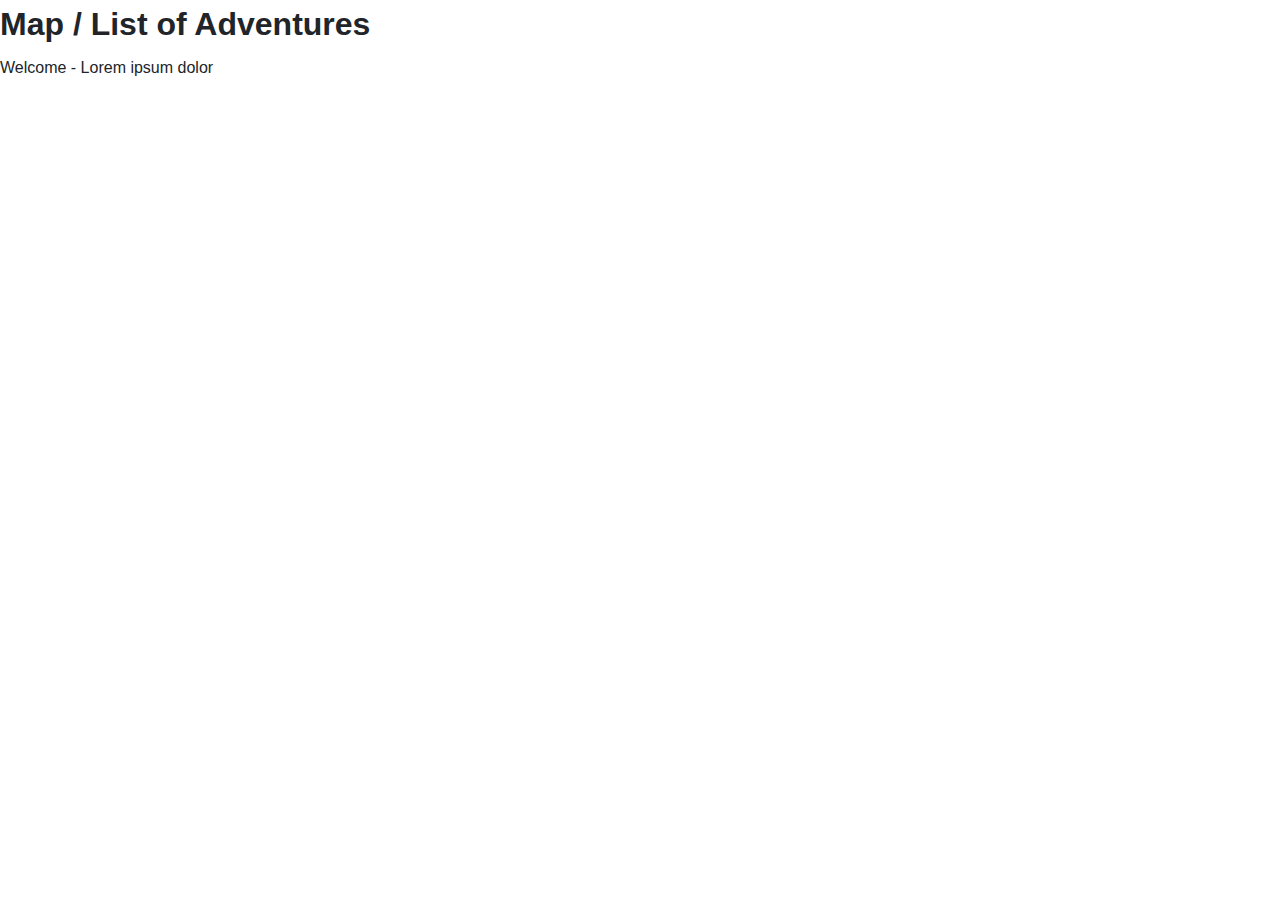
==== map/index.html @ f99d5be8 "Pseudocoded" ====
<!DOCTYPE html>
<html lang="en">

<head>
    <meta charset="UTF-8">
    <meta name="viewport" content="width=device-width, initial-scale=1.0">
    <meta http-equiv="X-UA-Compatible" content="ie=edge">
    <link rel="stylesheet" type="text/css" href="../src/bootstrap-reboot.min.css">
    <link rel="stylesheet" type="text/css" href="../src/style.css">
    <link rel="stylesheet" type="text/css" href="list.css">
    <title>Andersonventure!</title>
</head>
<body>
    <h1>Map / List of Adventures</h1>
    <p>Welcome - Lorem ipsum dolor</p>
    <!-- <form id="listOfAdventures">
        <label>Your name:
            <input id="choice" type="radio" name="" />
        </label>
        <button type="submit">Journey Forth!</button>
    </form> -->
    <script type="module" src="./src/list.js"></script>
</body>

</html>
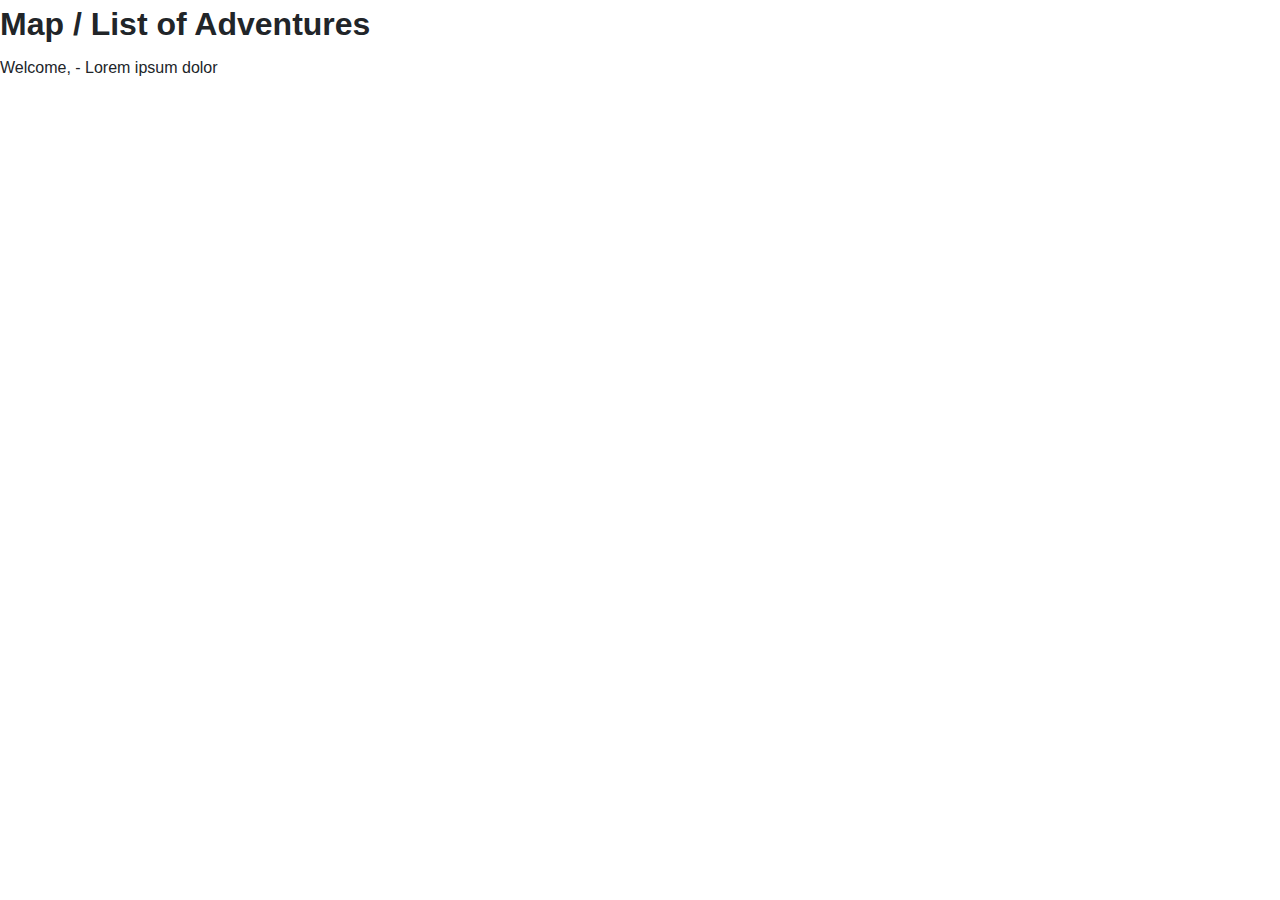
==== commit d2cc609f: "Much-belated commit! Added localStorage, added and refactored map, kinda tested, added quests." ====
--- a/map/index.html
+++ b/map/index.html
@@ -7,19 +7,21 @@
     <meta http-equiv="X-UA-Compatible" content="ie=edge">
     <link rel="stylesheet" type="text/css" href="../src/bootstrap-reboot.min.css">
     <link rel="stylesheet" type="text/css" href="../src/style.css">
-    <link rel="stylesheet" type="text/css" href="list.css">
+    <link rel="stylesheet" type="text/css" href="map.css">
     <title>Andersonventure!</title>
 </head>
 <body>
     <h1>Map / List of Adventures</h1>
-    <p>Welcome - Lorem ipsum dolor</p>
+    <p>Welcome, <span id="username-span"></span> - Lorem ipsum dolor</p>
+    <div id="all-quests-container">
+    </div>
     <!-- <form id="listOfAdventures">
         <label>Your name:
             <input id="choice" type="radio" name="" />
         </label>
         <button type="submit">Journey Forth!</button>
     </form> -->
-    <script type="module" src="./src/list.js"></script>
+    <script type="module" src="map.js"></script>
 </body>
 
 </html>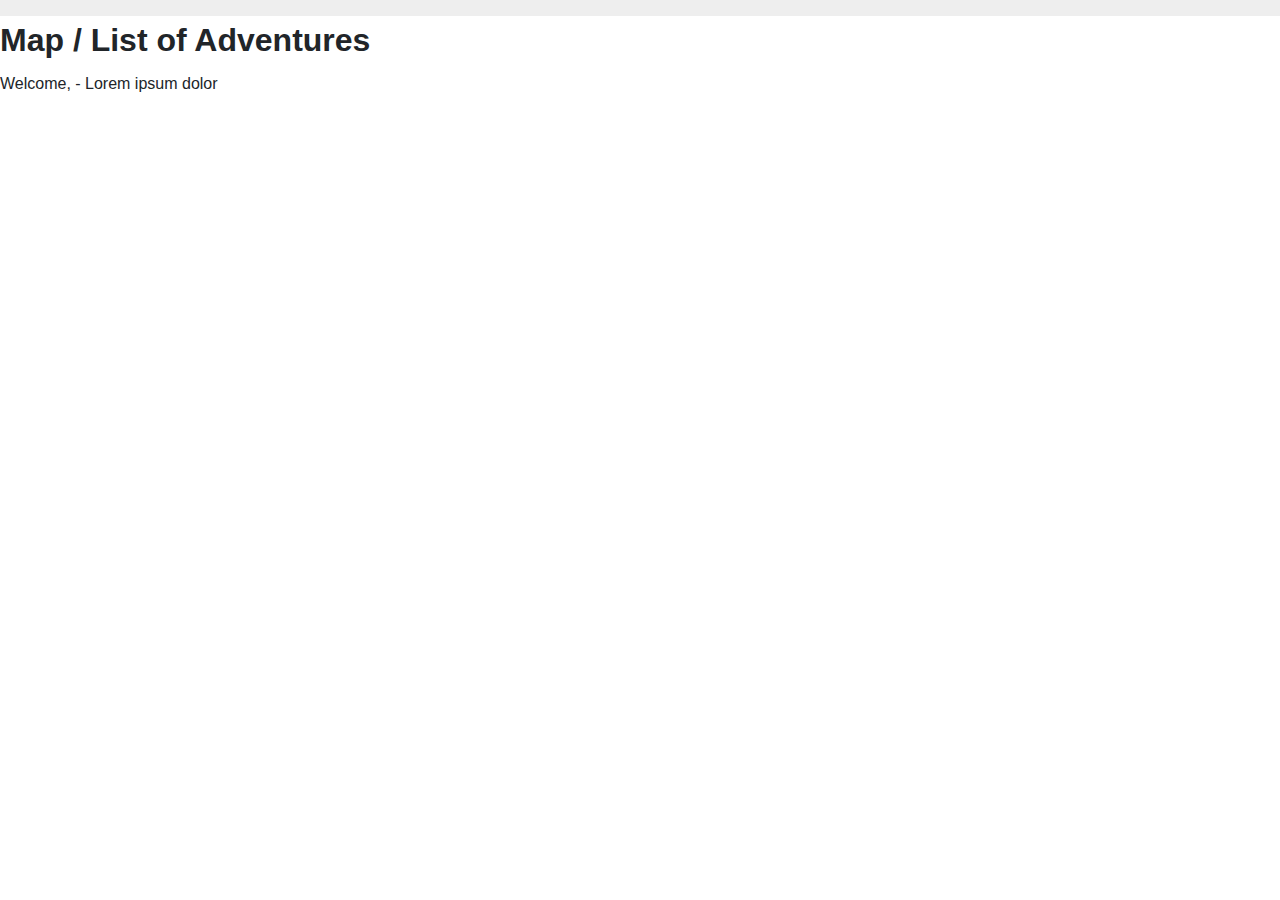
==== commit 43cbb3cb: "Added persistent user info bar and fixed quest choices" ====
--- a/map/index.html
+++ b/map/index.html
@@ -11,6 +11,7 @@
     <title>Andersonventure!</title>
 </head>
 <body>
+    <div id="user-info-container"></div>
     <h1>Map / List of Adventures</h1>
     <p>Welcome, <span id="username-span"></span> - Lorem ipsum dolor</p>
     <div id="all-quests-container">
--- a/src/style.css
+++ b/src/style.css
@@ -0,0 +1,18 @@
+#user-info-container {
+    width: 100%;
+    padding: .5em 1rem;
+    display: flex;
+    justify-content: space-between;
+    align-items: center;
+    background-color: #eee;
+}
+
+#user-info-container h2,
+#user-info-container ul {
+    margin: 0;
+}
+
+#user-info-container ul li {
+    display: inline-block;
+    margin: 20px;
+}
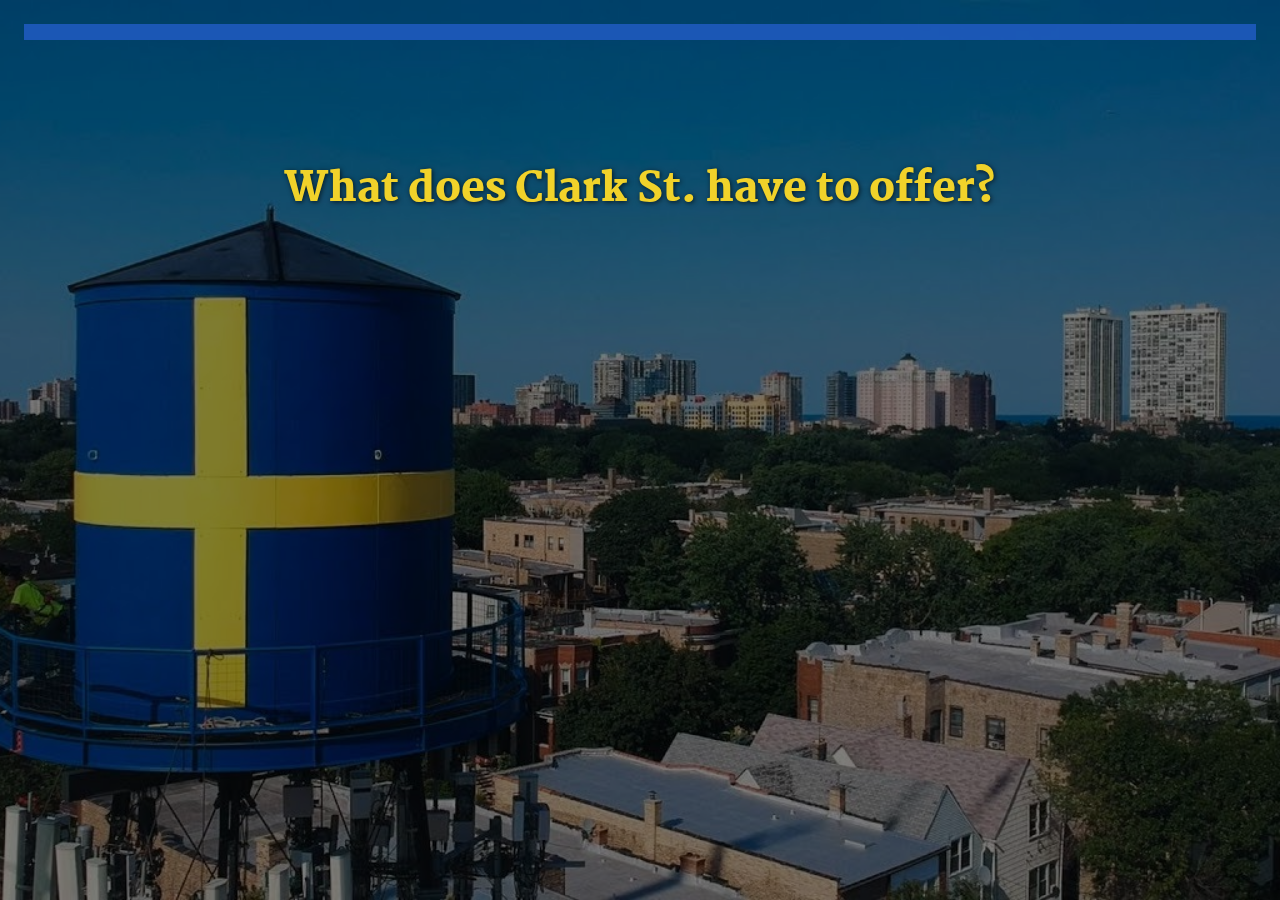
==== commit d33a0e2f: "Added styles, revised data" ====
--- a/map/index.html
+++ b/map/index.html
@@ -8,20 +8,17 @@
     <link rel="stylesheet" type="text/css" href="../src/bootstrap-reboot.min.css">
     <link rel="stylesheet" type="text/css" href="../src/style.css">
     <link rel="stylesheet" type="text/css" href="map.css">
+    <link href="https://fonts.googleapis.com/css?family=Martel:400,700,900|Open+Sans:400,700&display=swap" rel="stylesheet">
     <title>Andersonventure!</title>
 </head>
 <body>
     <div id="user-info-container"></div>
-    <h1>Map / List of Adventures</h1>
-    <p>Welcome, <span id="username-span"></span> - Lorem ipsum dolor</p>
-    <div id="all-quests-container">
+    <div id="outer-container">
+        <h2>What does Clark St. have to offer?</h2>
+        <div id="map-container">
+        </div>
     </div>
-    <!-- <form id="listOfAdventures">
-        <label>Your name:
-            <input id="choice" type="radio" name="" />
-        </label>
-        <button type="submit">Journey Forth!</button>
-    </form> -->
+    <div id="bg-overlay"></div>
     <script type="module" src="map.js"></script>
 </body>
 
--- a/src/style.css
+++ b/src/style.css
@@ -1,18 +1,97 @@
+body, html {
+    height: 100%;
+}
+
+body {
+    text-align: center;
+    color: #555;
+    background-repeat: no-repeat;
+    background-size: cover;
+    background-position: center;
+    font-size: 20px;
+    padding-top: 7rem;
+    font-family: 'Open Sans', sans-serif;
+}
+
+h1, h2, h3, h4, h5 {
+    font-family: 'Martel','Open Sans', sans-serif;
+    color: #1e5abe;
+    font-weight: 900;
+}
+
+a {
+    font-weight: bold;
+    color: #8fb6f5;
+}
+
+a:hover {
+    color: #8fb6f5;
+}
+
+.hidden {
+    display: none;
+}
+
 #user-info-container {
-    width: 100%;
-    padding: .5em 1rem;
+    position: fixed;
+    top: 1.5rem;
+    left: 1.5rem;
+    width: calc(100% - 3rem);
+    padding: .5rem 1rem;
     display: flex;
     justify-content: space-between;
     align-items: center;
-    background-color: #eee;
+    background-color: rgba(30, 90, 190, .9);
+    color: #f1d22a;
+    text-shadow: rgba(0,0,0,.5) 1px 1px 3px;
 }
 
-#user-info-container h2,
+#user-info-container a {
+    color: #f1d22a;
+}
+
+#user-info-container h2 {
+    font-family: 'Open Sans', sans-serif;
+    margin: 1rem;
+    font-size: 1.5rem;
+}
+
 #user-info-container ul {
+    font-family: 'Open Sans', sans-serif;
     margin: 0;
 }
 
 #user-info-container ul li {
     display: inline-block;
-    margin: 20px;
+    margin: 1rem;
 }
+
+button {
+    background-color: #1e5abe;
+    border: none;
+    color: white;
+    padding: 15px 32px;
+    text-align: center;
+    text-decoration: none;
+    display: inline-block;
+    font-size: 1.2rem;
+    text-transform: uppercase;
+    font-weight: bold;
+    margin: 2rem auto;
+  }
+
+button:hover {
+    color: #f1d22a;
+    transform: scale(1.05);
+    transition: scale ease-in-out 0.2s;
+}
+
+#bg-overlay {
+    position: fixed;
+    top: 0;
+    left: 0;
+    height: 100%;
+    width: 100%;
+    background-color: rgba(0, 0, 0, .5);
+    z-index: -9999;
+}--- a/map/map.css
+++ b/map/map.css
@@ -0,0 +1,48 @@
+body {
+    background-image: url('../assets/andersonville3.jpg');
+    background-size: cover;
+}
+
+#outer-container {
+    margin: 3rem auto;
+    width: 70%;
+}
+
+#outer-container h2 { 
+    text-shadow: rgba(0, 0, 0, .7) 1px 1px 5px; 
+    color: #f1d22a;
+    font-size: 2.5rem;
+    margin-bottom: 1.5rem;
+}
+
+#map-container {
+    display: flex;
+    justify-content: space-between;
+    align-items: center;
+}
+
+.map-choice {
+    width: 100%;
+    margin: 20px;
+    padding: 40px;
+    background: rgba(0,0,0,0.7);
+    border-radius: 6px;
+    min-height: 200px;
+    display: flex;
+    align-items: center;
+    border: 1px solid #f1d22a;
+}
+
+.map-choice:hover {
+    transform: scale(1.05);
+    transition: scale ease-in-out 0.2s;
+    text-decoration: none;
+}
+
+.map-choice.quest-completed {
+    color: #666;
+}
+.map-choice.quest-completed:hover {
+    transform: none;
+    text-decoration: none;
+}